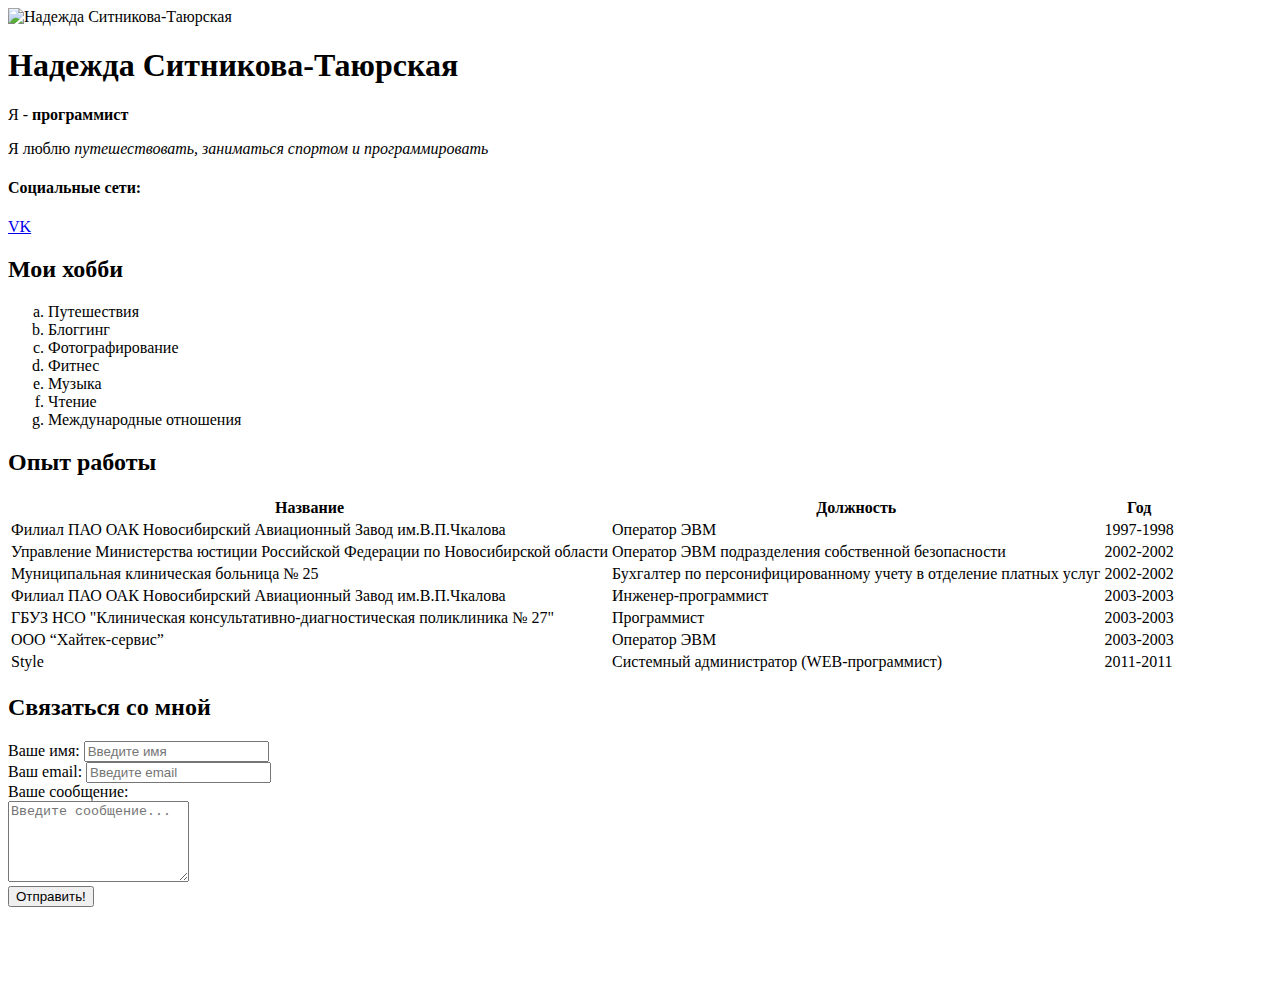
==== Resume 1.html @ 7a0495e9 "init" ====
<!DOCTYPE html>
<html lang="ru">
<head>
<meta charset="windows 1251">
<meta http-equiv="X-UA-Compatible" content="IE=edge">
<meta name="viewport" content="width=device-width, initial-scale=1.0">
<meta name="keywords" content="nadezhda, cv, resume">
<meta name="description" content="��� ���� - ������ ������� ����������-��������">
<title>Nadezhda Resume</title>
</head>
<body>
<img src="avatar.jpg" alt="������� ���������-��������" width="200">
<h1>������� ���������-��������</h1>
<p>� - <strong>�����������</strong></p>
<p>� ����� <em>��������������, ���������� ������� � ���������������</em></p>
<h4>���������� ����:</h4>
<a href="https://vk.com/id548844210" target="_blank">VK</a>

<h2>��� �����</h2>

<ol type="a">
   <li>�����������</li>
   <li>��������</li>
   <li>����������������</li>
   <li>������</li>
   <li>������</li>
   <li>������</li>
   <li>������������� ���������</li>
</ol>
<h2>���� ������</h2>
<table>
   <thead>
      <tr>
         <th>��������</th>
         <th>���������</th>
         <th>���</th>
      </tr>
   </thead>
   <tbody>
   <tr>
      <td>������ ��� ��� ������������� ����������� ����� ��.�.�.�������</td>
      <td>�������� ���</td>
      <td>1997-1998</td>
   </tr>
   <tr>
      <td>���������� ������������ ������� ���������� ��������� �� ������������� �������</td>
      <td>�������� ��� ������������� ����������� ������������</td>
      <td>2002-2002</td>
   </tr>
   <tr>
      <td>������������� ����������� �������� � 25</td>
      <td>��������� �� �������������������� ����� � ��������� ������� �����</td>
      <td>2002-2002</td>
   </tr>
   <tr>
      <td>������ ��� ��� ������������� ����������� ����� ��.�.�.�������</td>
      <td>�������-�����������</td>
      <td>2003-2003</td>
   </tr>
   <tr>
      <td>���� ��� "����������� ��������������-��������������� ����������� � 27"</td>
      <td>�����������</td>
      <td>2003-2003</td>
   </tr>
   <tr>
      <td>��� �������-������</td>
      <td>�������� ���</td>
      <td>2003-2003</td>
   </tr>
   <tr>
      <td>Style</td>
      <td>��������� ������������� (WEB-�����������)</td>
      <td>2011-2011</td>
   </tr>
   </tbody>
</table>

<h2>��������� �� ����</h2>
<form action="/">
<div>
   <label for="name">���� ���:</label>
   <input type="text" id="name" placeholder="������� ���">
</div>

<div>
   <label for="email">��� email:</label>
   <input type="email" id="email" placeholder="������� email">
</div>

<div>
   <label for="message">���� ���������:</label>
   <br>
   <textarea id="message" cols="20" rows="5"
   placeholder="������� ���������..."></textarea>
</div>

   <input type="submit" value="���������!">
</form>

<br>
<br>
<br>
<br>
<br>

</body>
</html>
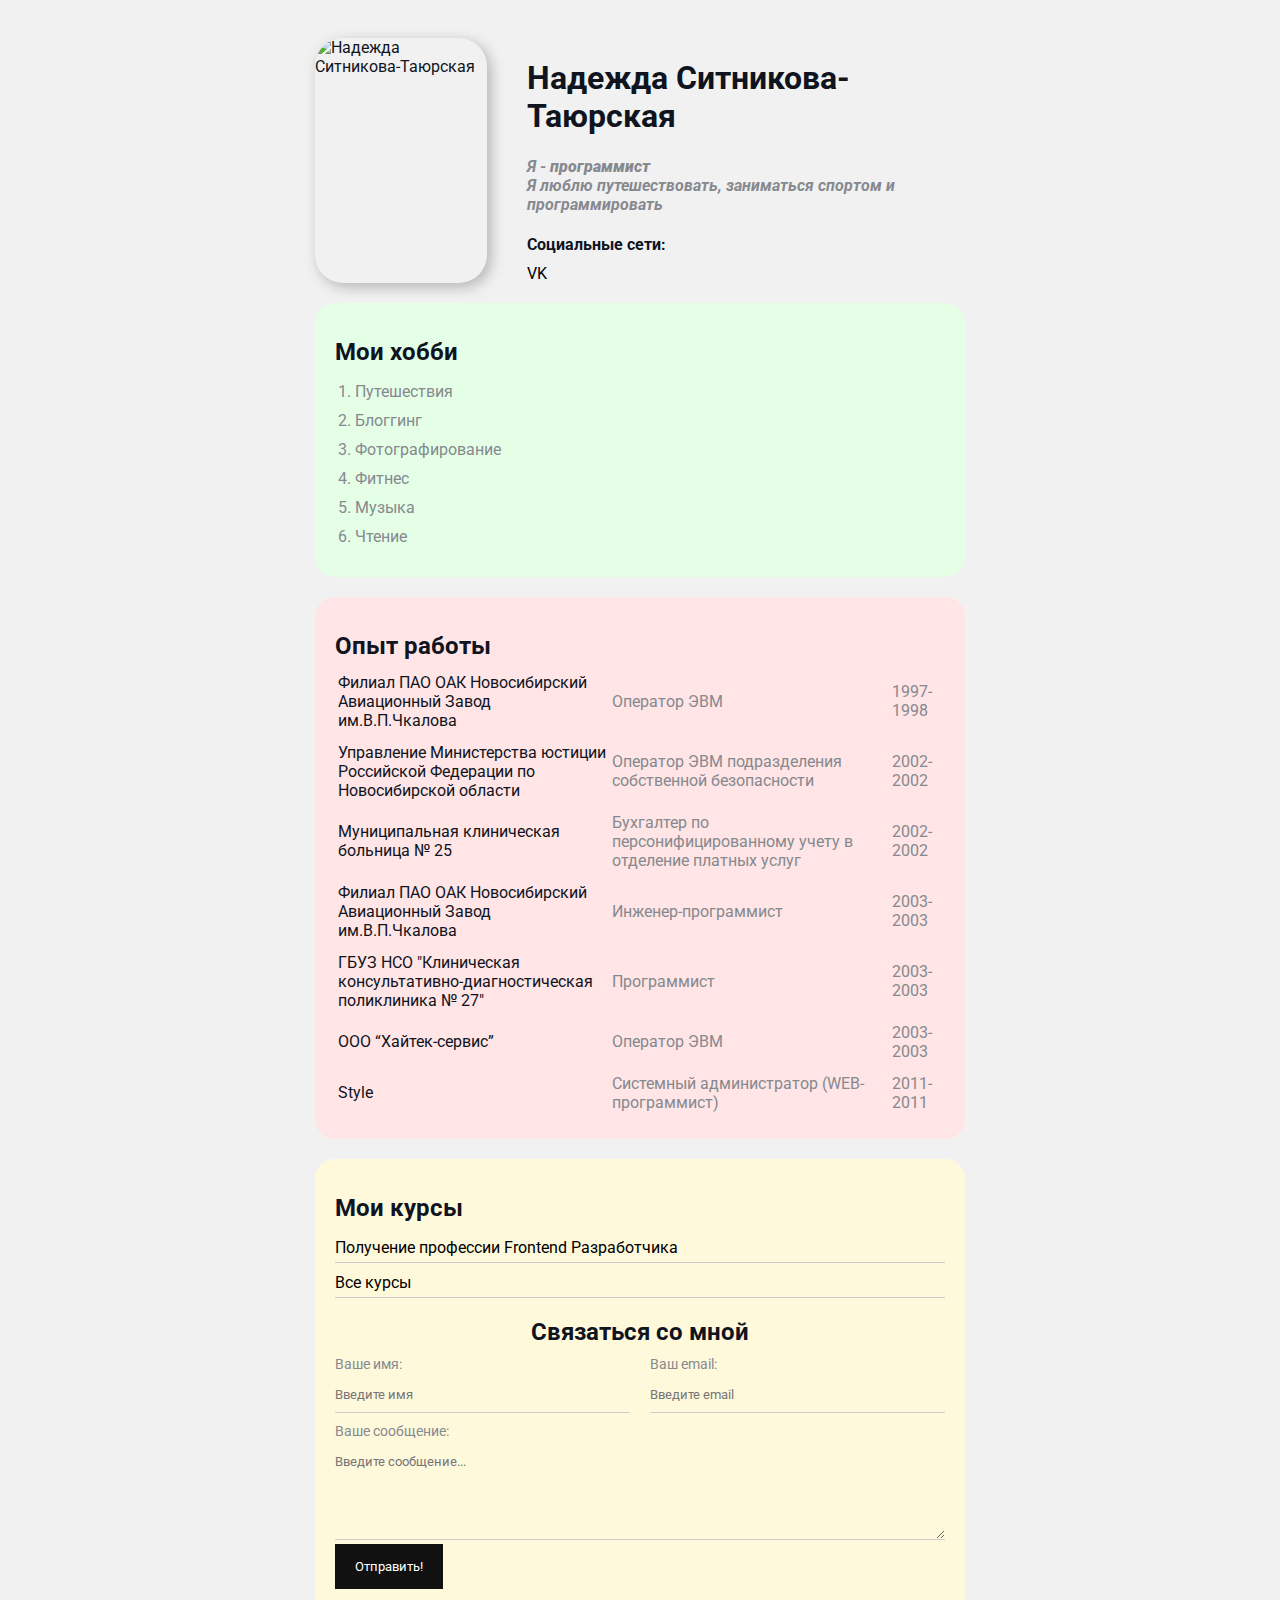
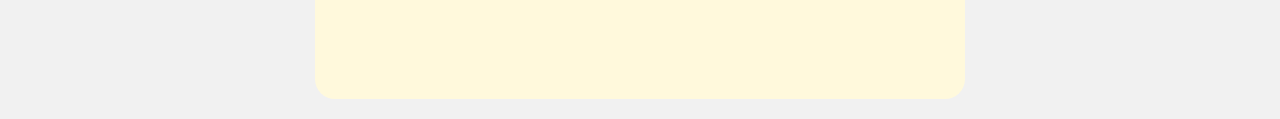
==== commit fa8add35: "Add styles" ====
--- a/Resume 1.html
+++ b/Resume 1.html
@@ -6,36 +6,49 @@
 <meta name="viewport" content="width=device-width, initial-scale=1.0">
 <meta name="keywords" content="nadezhda, cv, resume">
 <meta name="description" content="��� ���� - ������ ������� ����������-��������">
+<link rel="stylesheet" href="styles.css">
 <title>Nadezhda Resume</title>
 </head>
 <body>
-<img src="avatar.jpg" alt="������� ���������-��������" width="200">
+
+<div class="container">
+
+<div class="info">
+<img src="avatar.jpg" alt="������� ���������-��������" class="avatar">
+
+<div class="info-text">
 <h1>������� ���������-��������</h1>
+
 <p>� - <strong>�����������</strong></p>
 <p>� ����� <em>��������������, ���������� ������� � ���������������</em></p>
 <h4>���������� ����:</h4>
 <a href="https://vk.com/id548844210" target="_blank">VK</a>
+</div>
+</div>
 
+<div class="card bg-green">
 <h2>��� �����</h2>
 
-<ol type="a">
+<ol class="list">
    <li>�����������</li>
    <li>��������</li>
    <li>����������������</li>
    <li>������</li>
    <li>������</li>
    <li>������</li>
-   <li>������������� ���������</li>
 </ol>
+</div>
+
+<div class="card bg-red">
 <h2>���� ������</h2>
-<table>
-   <thead>
+<table class="table">
+   <!-- <thead>
       <tr>
          <th>��������</th>
          <th>���������</th>
          <th>���</th>
       </tr>
-   </thead>
+   </thead> -->
    <tbody>
    <tr>
       <td>������ ��� ��� ������������� ����������� ����� ��.�.�.�������</td>
@@ -74,27 +87,44 @@
    </tr>
    </tbody>
 </table>
-
-<h2>��������� �� ����</h2>
-<form action="/">
-<div>
-   <label for="name">���� ���:</label>
-   <input type="text" id="name" placeholder="������� ���">
 </div>
 
-<div>
-   <label for="email">��� email:</label>
-   <input type="email" id="email" placeholder="������� email">
+<div class="card bg-yellow">
+<h2>��� �����</h2>
+<ul class="link-list">
+<li>
+   <a href="https://vladilen.ru/junior">
+   ��������� ��������� Frontend ������������</a>
+</li>
+<li>
+   <a href="https://vladilen.ru/courses">
+   ��� �����</a>
+</li>
+</ul>
+
+<form action="/" class="form">
+<h2>��������� �� ����</h2>
+
+<div class="form-row">
+
+   <div class="form-group">
+      <label for="name">���� ���:</label>
+      <input type="text" id="name" placeholder="������� ���">
+   </div>
+
+   <div class="form-group">
+      <label for="email">��� email:</label>
+      <input type="email" id="email" placeholder="������� email">
+   </div>
 </div>
 
-<div>
+<div class="form-group">
    <label for="message">���� ���������:</label>
-   <br>
    <textarea id="message" cols="20" rows="5"
    placeholder="������� ���������..."></textarea>
 </div>
 
-   <input type="submit" value="���������!">
+   <input class="btn" type="submit" value="���������!">
 </form>
 
 <br>
@@ -103,5 +133,6 @@
 <br>
 <br>
 
+</div>
 </body>
 </html>
--- a/styles.css
+++ b/styles.css
@@ -0,0 +1,188 @@
+@import url('https://fonts.googleapis.com/css2?family=Roboto:ital,wght@0,100;0,300;0,400;0,500;0,700;0,900;1,100;1,300;1,400;1,500;1,700;1,900&display=swap');
+
+body {
+   font-family: 'Roboto', sans-serif;
+   font-size: 16px;
+   font-weight: normal;
+   background: #f1f1f1;
+   color: #0f141e;
+}
+
+a {
+color: #000;
+text-decoration: none;
+}
+
+a:hover {
+text-decoration: underline;
+}
+
+a:active {
+color: blue;
+}
+
+a:visited {
+color: grey;
+}
+
+.container {
+   max-width: 650px;
+   margin: auto;
+   padding-top: 30px;
+}
+
+.avatar {
+   width: 200px;
+   border-radius: 28px;
+   box-shadow: 4px 4px 14px rgba(0, 0, 0, .25);
+}
+
+.info {
+   margin-bottom: 20px;
+   display: flex;
+}
+
+.info-text {
+   margin-left: 40px;
+}
+
+.info-text p {
+   font-style: italic;
+   font-weight: bold;
+   color: #86898f;
+   margin: 0;
+}
+
+.info-text h4 {
+   margin-bottom: 10px;
+}
+
+@media (max-width: 650px) {
+   .info {
+      display: block;
+      text-align: center;
+   }
+}
+
+.card {
+   /* border: 1px solid black; */
+   border-radius: 20px;
+   /* background: #fff; */
+   padding: 15px 20px;
+   margin-bottom: 20px;
+}
+
+.card h2 {
+   margin-bottom: 10px;
+}
+
+.bg-yellow {
+   background: #fff9dc;
+}
+
+.bg-red {
+   background: #ffe5e5;
+}
+
+.bg-green {
+   background: #e5ffe7;
+}
+
+.btn {
+   background: #111;
+   padding: 15px 20px;
+   color: #fff;
+   border: none;
+   font-family: inherit;
+   cursor: pointer;
+}
+
+.btn:hover {
+   opacity: 0.8;
+}
+
+.list {
+   padding: 0 20px;
+}
+
+.list li{
+   color: #86898f;
+   margin-bottom: 10px;
+}
+
+.link-list {
+   list-style: none;
+   padding: 0;
+}
+
+.link-list li{
+   margin-bottom: 10px;
+   border-bottom: 1px solid #ccc;
+   padding-bottom: 5px;
+}
+
+.table {
+   width: 100%;
+   display: flex;
+}
+
+.table td {
+   padding-bottom: 10px;
+}
+
+.table td:nth-child(2),
+.table td:nth-child(3) {
+   color: #86898f;
+}
+
+.form h2 {
+   text-align: center;
+}
+
+.form-row {
+   margin-bottom: 10px;
+   display: flex;
+}
+
+.form-row .form-group {
+   margin-right: 20px;
+   width: 50%;
+   /* display: inline-block; */
+   /* width: calc(50% - 20px); */
+}
+
+.form-row .form-group:last-child {
+   margin-right: 0;
+}
+
+@madia (max-width: 650px) {
+   .form-row {
+      display: block;
+   }
+
+   .form-row, form-group {
+      width: 100%;
+      margin-right: 0;
+      margin-bottom: 10px;
+   }
+}
+
+.form-group label {
+   display: block;
+   font-size: 14px;
+   color: #86898f;
+}
+
+.form-group input,
+ .form-group textarea {
+   width: 100%;
+   box-sizing: border-box;
+   border: none;
+   background: transparent;
+   border-bottom: 1px solid #ccc;
+   color: #000;
+   padding: 15px 0 10px;
+   outline: none;
+   font-family: inherit;
+}
+
